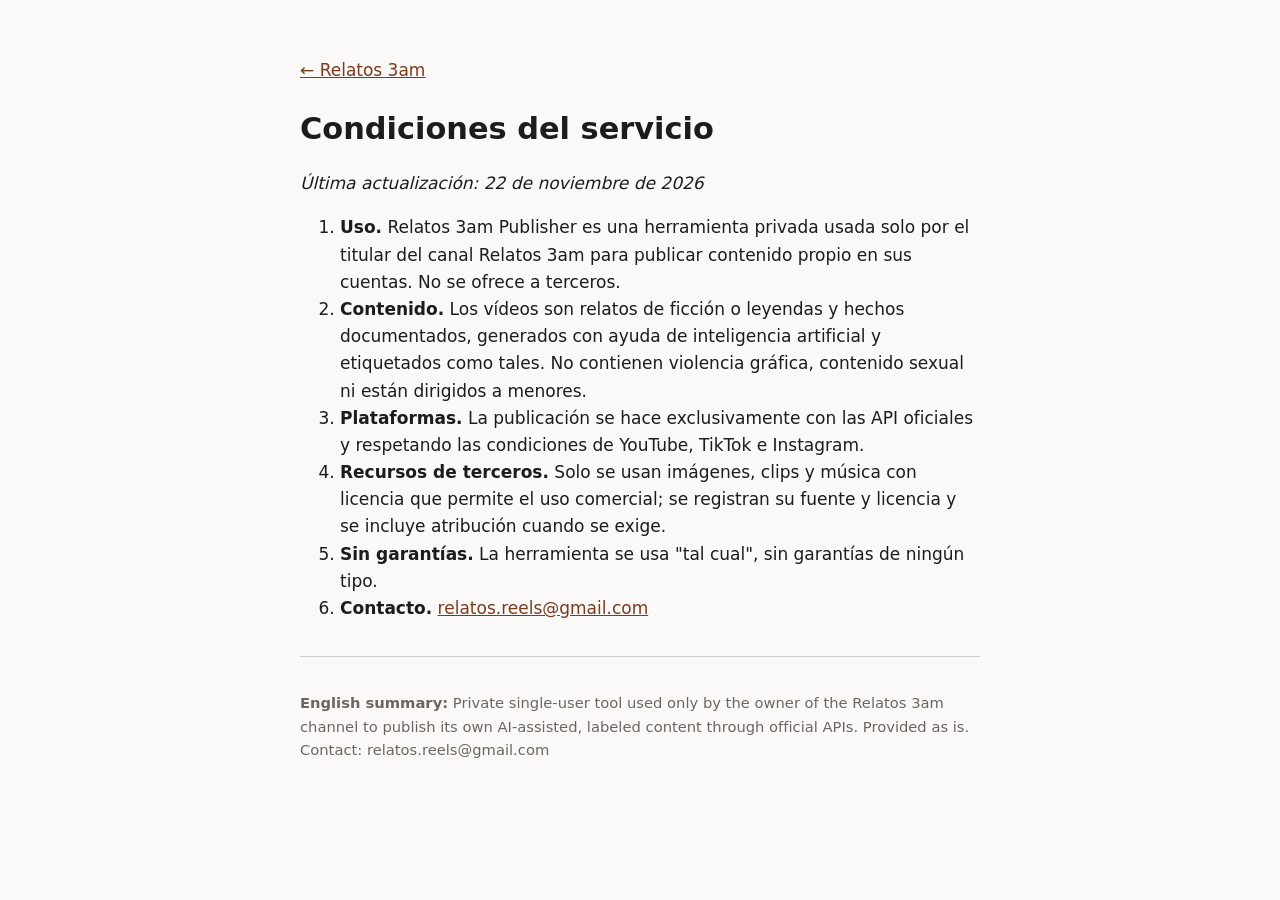
==== condiciones.html @ e1a80e31 "Web de Relatos 3am: inicio, privacidad y condiciones Co-Authored-By: Claude Opus 5.5 <noreply@anthro" ====
<!doctype html>
<html lang="es">
<head>
<meta charset="utf-8">
<meta name="viewport" content="width=device-width, initial-scale=1">
<title>Condiciones · Relatos 3am</title>
<link rel="stylesheet" href="estilo.css">
</head>
<body>
<main>
  <p><a href="index.html">← Relatos 3am</a></p>
  <h1>Condiciones del servicio</h1>
  <p><em>Última actualización: 22 de noviembre de 2026</em></p>
  <ol>
    <li><strong>Uso.</strong> Relatos 3am Publisher es una herramienta privada usada solo por el
        titular del canal Relatos 3am para publicar contenido propio en sus cuentas. No se ofrece
        a terceros.</li>
    <li><strong>Contenido.</strong> Los vídeos son relatos de ficción o leyendas y hechos
        documentados, generados con ayuda de inteligencia artificial y etiquetados como tales.
        No contienen violencia gráfica, contenido sexual ni están dirigidos a menores.</li>
    <li><strong>Plataformas.</strong> La publicación se hace exclusivamente con las API oficiales y
        respetando las condiciones de YouTube, TikTok e Instagram.</li>
    <li><strong>Recursos de terceros.</strong> Solo se usan imágenes, clips y música con licencia
        que permite el uso comercial; se registran su fuente y licencia y se incluye atribución
        cuando se exige.</li>
    <li><strong>Sin garantías.</strong> La herramienta se usa "tal cual", sin garantías de ningún
        tipo.</li>
    <li><strong>Contacto.</strong> <a href="mailto:relatos.reels@gmail.com">relatos.reels@gmail.com</a></li>
  </ol>
  <hr>
  <p class="en"><strong>English summary:</strong> Private single-user tool used only by the owner of
     the Relatos 3am channel to publish its own AI-assisted, labeled content through official APIs.
     Provided as is. Contact: relatos.reels@gmail.com</p>
</main>
</body>
</html>
---- estilo.css ----
:root { --fondo: #faf9f7; --texto: #1d1c1a; --suave: #6b6760; --enlace: #7a3b1e; }
@media (prefers-color-scheme: dark) {
  :root { --fondo: #141312; --texto: #ece9e4; --suave: #a19c94; --enlace: #e59a6c; }
}
body { margin: 0; background: var(--fondo); color: var(--texto);
       font: 17px/1.6 system-ui, -apple-system, "Segoe UI", sans-serif; }
main { max-width: 680px; margin: 0 auto; padding: 40px 16px 64px; }
h1 { font-size: 1.9rem; margin-bottom: .3em; }
h2 { font-size: 1.15rem; margin-top: 1.8em; }
a { color: var(--enlace); }
.en { color: var(--suave); font-size: .92rem; }
hr { border: 0; border-top: 1px solid var(--suave); opacity: .3; margin: 2em 0; }
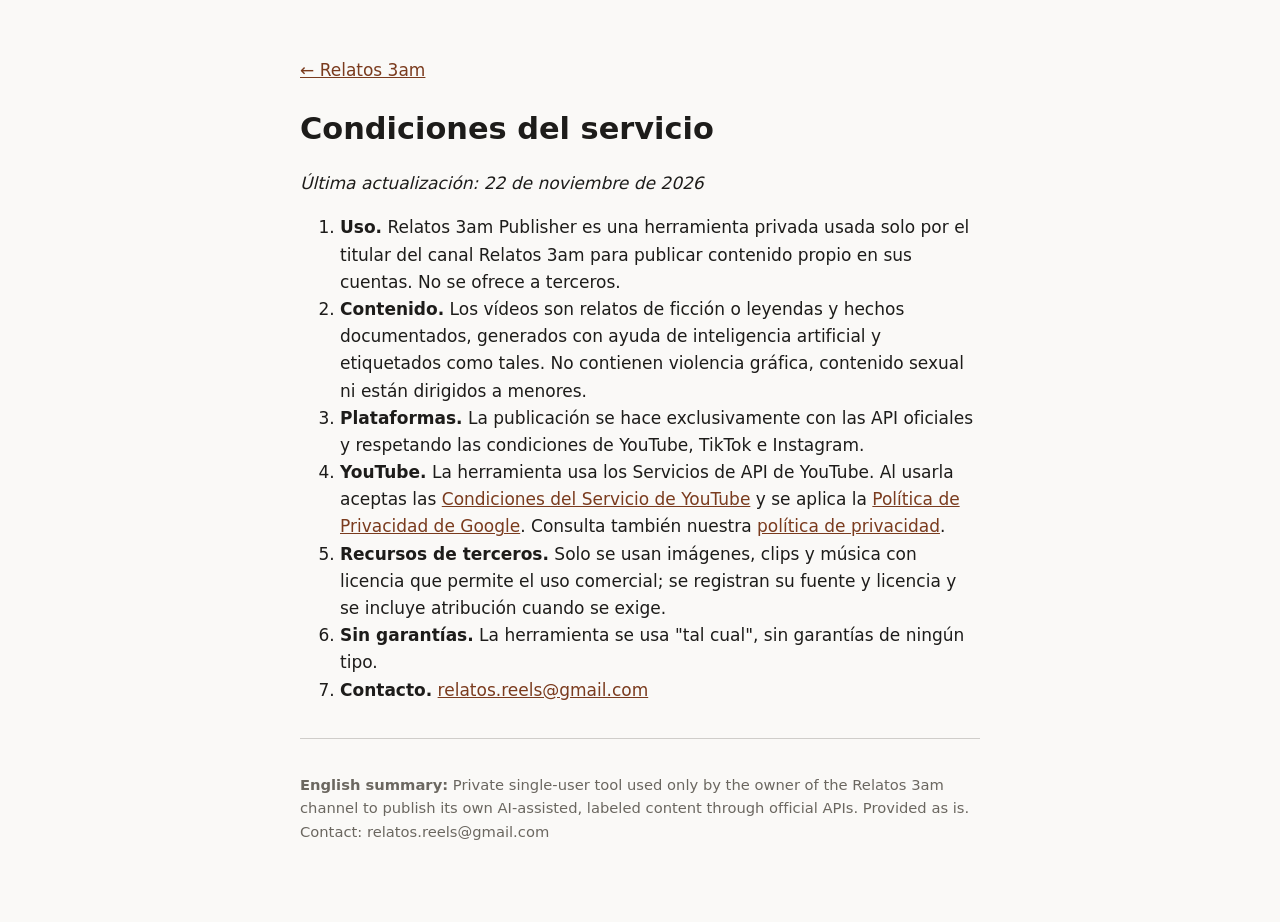
==== commit fc812c49: "Marca de YouTube en la portada y cláusula de YouTube en las condiciones Co-Authored-By: Claude Opus " ====
--- a/condiciones.html
+++ b/condiciones.html
@@ -20,6 +20,11 @@
         No contienen violencia gráfica, contenido sexual ni están dirigidos a menores.</li>
     <li><strong>Plataformas.</strong> La publicación se hace exclusivamente con las API oficiales y
         respetando las condiciones de YouTube, TikTok e Instagram.</li>
+    <li><strong>YouTube.</strong> La herramienta usa los Servicios de API de YouTube. Al usarla
+        aceptas las <a href="https://www.youtube.com/t/terms">Condiciones del Servicio de
+        YouTube</a> y se aplica la <a href="https://policies.google.com/privacy">Política de
+        Privacidad de Google</a>. Consulta también nuestra
+        <a href="privacidad.html">política de privacidad</a>.</li>
     <li><strong>Recursos de terceros.</strong> Solo se usan imágenes, clips y música con licencia
         que permite el uso comercial; se registran su fuente y licencia y se incluye atribución
         cuando se exige.</li>
--- a/estilo.css
+++ b/estilo.css
@@ -9,4 +9,13 @@
 h2 { font-size: 1.15rem; margin-top: 1.8em; }
 a { color: var(--enlace); }
 .en { color: var(--suave); font-size: .92rem; }
+.aviso { border: 2px solid var(--enlace); border-radius: 10px; padding: 14px 16px; margin-bottom: 24px; }
+.aviso button { font: inherit; padding: 8px 14px; border-radius: 8px; border: 0;
+                background: var(--enlace); color: var(--fondo); cursor: pointer; }
 hr { border: 0; border-top: 1px solid var(--suave); opacity: .3; margin: 2em 0; }
+.yt { display: flex; gap: 14px; align-items: center; border: 1px solid rgba(128,128,128,.35);
+      border-radius: 12px; padding: 14px 16px; margin: 20px 0; }
+.yt-logo { flex: none; width: 56px; height: 40px; background: #ff0000; border-radius: 10px;
+           display: flex; align-items: center; justify-content: center; }
+.yt-play { width: 0; height: 0; border-style: solid; border-width: 9px 0 9px 15px;
+           border-color: transparent transparent transparent #fff; margin-left: 3px; }
